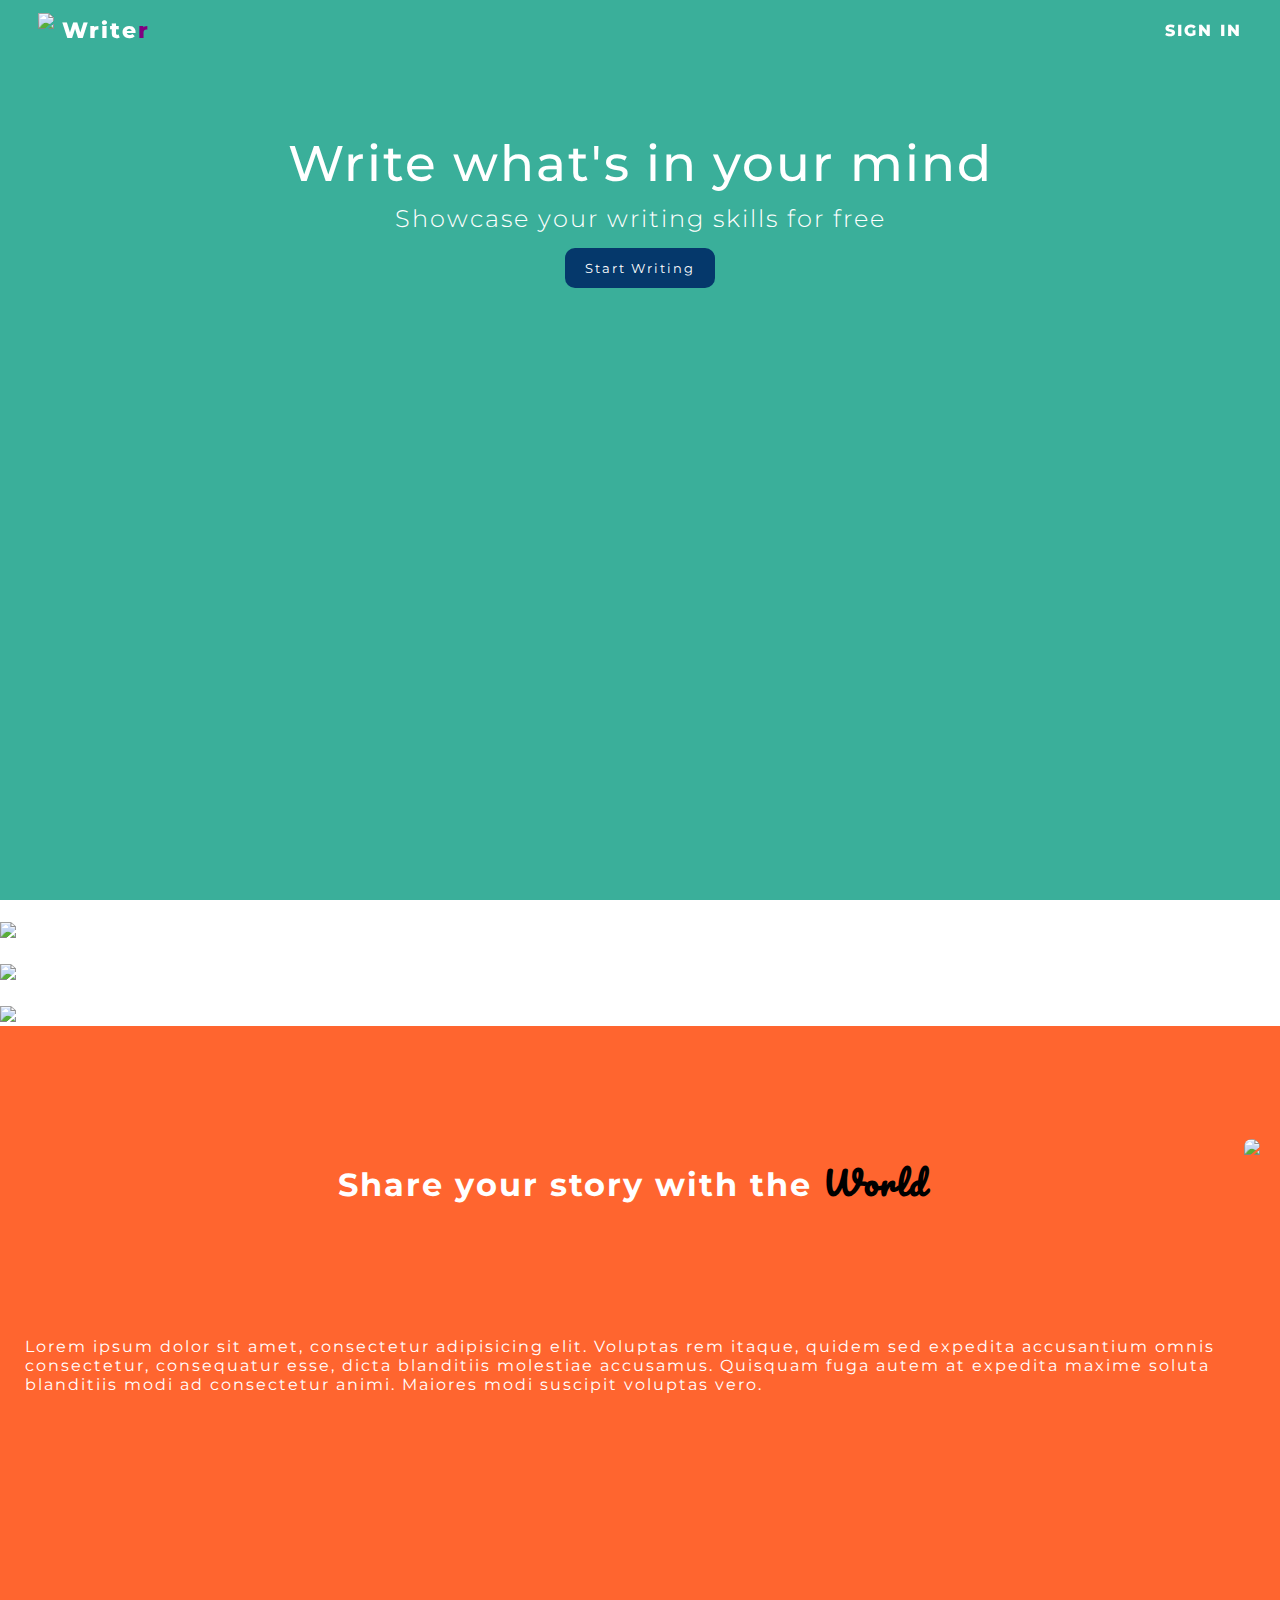
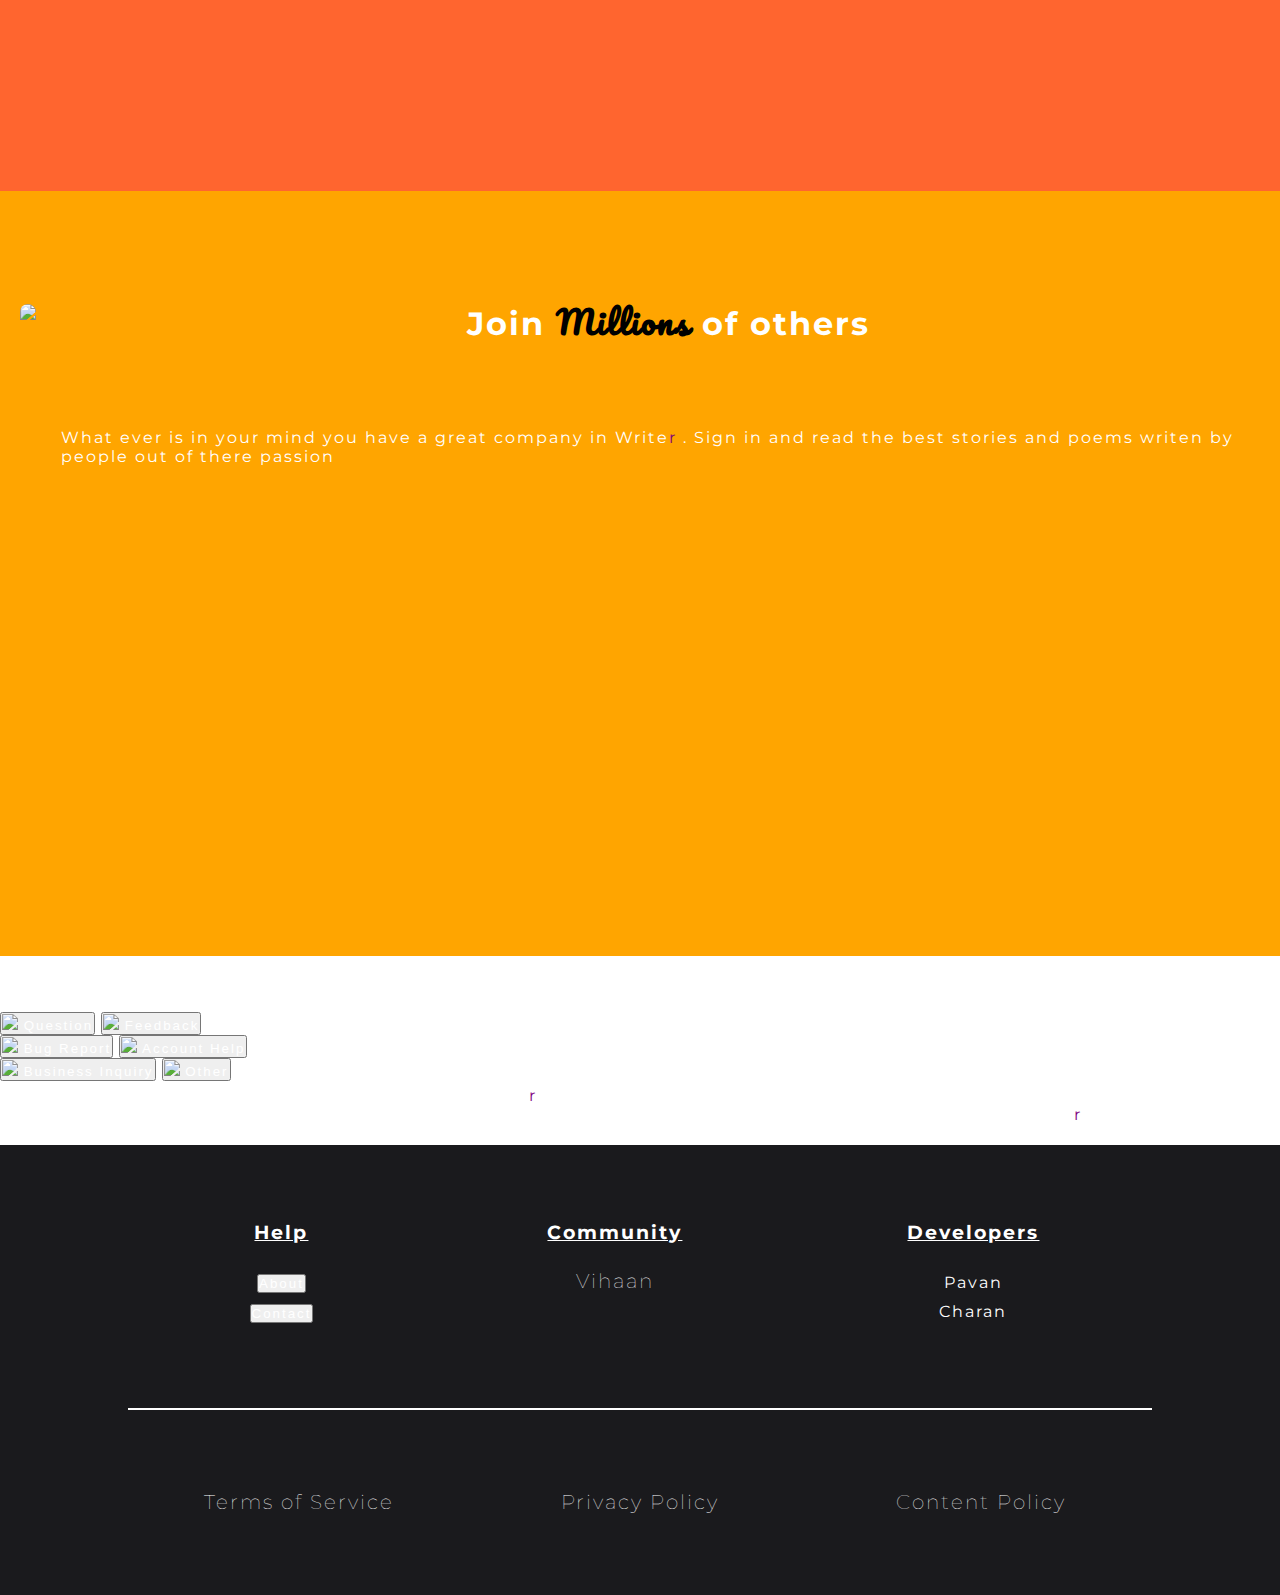
==== index.html @ f4272f6a "renamed file" ====
<!DOCTYPE html>
<html lang="en">
<head>
  <title>Writer-share your story</title>
  <link rel="icon" type="image/jpg" href="favicon.jpg"> 
  <link rel="stylesheet" href="home_style.css"> 
  <link rel="stylesheet" href="card.css">
  <link rel="stylesheet" href="popup.css">
</head>
<body>
    
      <!-- navbar -->
      <header>
        <div class="logo">
          <img src="images/favicon.jpg" class="icon"> 
          <a href="home.html" id="name">Write<span style="color:purple;">r</span></a>
        </div>
          <a href="form.html" id="btn_1">SIGN IN</a>
      </header >

    <div class="box" id="box1">
      <h1>Write what's in your mind</h1>
      <p>Showcase your writing skills for free</p>
      <button class="btn">Start Writing</button> 
    </div>
      
      <!--cards-->
    
      <div class="card" id="card1">
        <div class="card-head">
          <h3>Story</h3>
        </div>
        <div class="card-image">
          <img src="images/img1.jpg" class="img1 img_card"/>
        </div>
      </div>

      <div class="card" id="card2">
        <div class="card-head">
          <h3>Documentry</h3>
        </div>
        <div class="card-image">
          <img src="images/ducks.jpg" class="img_card"/>
        </div>
      </div>

      <div class="card" id="card3">
        <div class="card-head">
          <h3>Poem</h3>
        </div>
        <div class="card-image">
          <img src="images/mountain.jpg" class="img_card"/>
        </div>
      </div>
    
    <!--Website explaining-->
    
    <section class="covering">
      <div id="d1">
      <h1>Share your story with the <span class="style-font">World</span> </h1>
      <p>Lorem ipsum dolor sit amet, consectetur adipisicing elit. Voluptas rem itaque, quidem sed expedita accusantium omnis consectetur, consequatur esse, dicta blanditiis molestiae accusamus. Quisquam fuga autem at expedita maxime soluta blanditiis modi ad consectetur animi. Maiores modi suscipit voluptas vero.</p>
      </div>
      <div>
      <img src="images/world.jpg"/>
      </div>
    </section>
    <div class="covering something" >
      <div>
        <img id="com" src="images/community.jpeg"/>
      </div>
      <div id="d2">
        <h1>Join <span class="style-font">Millions</span> of others </h1>
        <p>What ever is in your mind you have a great company in Write<span style="color:purple;">r</span> . Sign in and read the best stories and poems writen by people out of there passion</p>
      </div>
        
    </div>

    <!--modal popups-->
    <div class="modal" id="modal-content">
      <div class="modal-header">
        <h2>Contact</h2>
      </div>
        <p>Feel free to send an email to pavan@gmail.com (the buttons below will open your default mailing option).</p>
      <div class="modal-body">
        <div class="row">
        <button class="modal-btn">
          <img src="images/question.svg" class="btn-icon"/>
          Question
        </button>
        <button class="modal-btn btn-l">
          <img src="images/chat-dots-fill.svg" class="btn-icon"/>
          Feedback
        </button>
      </div>
      <div class="row">
        <button class="modal-btn">
          <img src="images/bug-fill.svg" class="btn-icon"/>
          Bug Report
        </button>
        <button class="modal-btn btn-l">
          <img src="images/person-circle.svg" class="btn-icon"/>
          Account Help
        </button>
      </div>
      <div class="row">
        <button class="modal-btn">
          <img src="images/briefcase-fill.svg" class="btn-icon"/>
          Business Inquiry
        </button>
        <button class="modal-btn btn-l">
          <img src="images/three-dots.svg" class="btn-icon"/>
          Other
        </button>
      </div>
      </div>
    </div>
    <div class="modal" id="modal2">
      <p>This website is capable of accessing innovative write<span style="color:purple;">r</span>s and fascinated readers. This is 
        a platform where one's writings are locked forever, and accessable anytime and anywhere on fingertips.
        You can also follow your favourite write<span style="color:purple;">r</span>s. 
      </p>
      <h5>Come, fall in love with writing and reading!!!</h5> 
    </div>
    <div id="overlay"></div>

    <!--footer-->
    <footer class="footer">
      <div class="top" >
          <div class="col-1">
              <h3>Help</h3>
              <ul>
              <li><button id="modal-open" onclick="modalOpen2()">About</button></li>
              <li><button id="modal-open" onclick="modalOpen()">Contact</button></li>
              </ul>
          </div>
          <div class="col-2">
              <h3>Community</h3>
              <a href="https://youtu.be/9m9wzts_HA4" target="blank">Vihaan</a>
          </div>
          <div class="col-3">
              <h3>Developers</h3>
              <ul>
                <li>Pavan</li>
                <li>Charan</li>
              </ul>
          </div>
      </div>
      <hr>
      <div class="col-4">
          <ul>
              <li class="order"><a href="https://policies.google.com/terms?hl=en-US" target="blank">Terms of Service</a></li>
              <li class="order"><a href="https://policies.google.com/privacy?hl=en-US" target="blank">Privacy Policy</a></li>
              <li class="order"><a href=""> Content Policy</a></li>
          </ul>
      </div>
  </footer>
    <script lang="javascript" type="text/javascript" src="script.js"></script>
</body>
</html>
---- home_style.css ----
@import url('https://fonts.googleapis.com/css2?family=Indie+Flower&family=Montserrat:wght@500&family=Poppins&family=Roboto:wght@500&family=Pacifico&display=swap');
*{
    padding:0px; 
    margin:0px; 
    box-sizing:border-box; 
    font-family:"Montserrat" sans-serif;  
    color:#fff; 
    letter-spacing:2px; 
}

/* first look */ 
.icon{
    height:35px; 
}
.logo{
    display:flex; 
    align-items:center; 
}

.logo a {
    letter-spacing: 2px;
    color:#fff;  
    font-size:22px; 
    padding-left:8px; 
}
.logo, #name{
    cursor:none; 
}
a{
    font-family:"Montserrat", sans-serif; 
    font-weight:800; 
    font-size:16px; 
    color:#fff; 
    text-decoration:none; 
}

header {
    display:flex; 
    position:fixed; 
    height:60px; 
    width:100%;   
    justify-content:space-between; 
    align-items:center; 
    padding:30px 3%;
    z-index:100; 
}
header.sticky{
    padding:30px 3%; 
    background:#fff;  
}
header.sticky a{
    color:#000; 
}

header.sticky .logo a{
    color:#000; 
}

.box{
    background-color:#3AAF9A;
    height:100vh; 
    display:flex; 
    text-align:center; 
    align-items:center; 
    flex-direction:column; 
    padding:10%;  
}

.box h1 {
    font-size:50px; 
    font-weight:500; 
}
.box p {
    font-size:24px;  
    font-weight:300; 
}
.box h1,p{
    font-family:"Montserrat" ; 
    padding:5px; 
}
#btn_1{
    padding-left:10px; 
    transition:ease; 
}
#btn_1:hover{
    background-color: #E8A87C;
    padding:10px; 
    border-radius:10px; 
}
.covering{
    position:relative; 
    width:100%; 
    height:85vh; 
    background-size:cover; 
    background-color:#FF652F; 
}
.covering,.something, .section{
    z-index:10; 
}
.other{
    background:#3AAFA9; 
    height:85vh; 
}


.something{
    background:orange; 
    height:85vh; 
}

/*button */ 
.btn{
    font-family:"Montserrat";
    font-weight:300px; 
    background:#05386B;
    color:#fff; 
    width: auto;
    border:none; 
    height:40px;
    border-radius:10px; 
    margin:10px; 
    padding:5px 20px; 
    transition-duration: 50sec; 
    cursor:pointer; 
}
.btn:hover{
    background:#E8A87C;
    color:#000; 
}

/*covering*/
.style-font{
    font-family:"Pacifico"; 
    color:#000;
}
.covering{
    display:flex; 
}
.covering div {
    display:flex; 
    align-items: center;
}
#d1{
    justify-content:left;
    margin-top:10%; 
    margin-left:20px; 
    display:flex; 
    flex-direction:column; 
    align-items:center;         
}
#d2{
    justify-content:left;
    margin-top:8%; 
    margin-left:20px; 
    display:flex; 
    flex-direction:column; 
    align-items:center;         
}
#d2 h1{
    margin-bottom:6%; 
}


.covering h1{
    font-family:"Montserrat" ;
    margin-bottom:10%; 
}
.covering p{
    letter-spacing: 2px;
}
.covering  img{
    margin-right:20px; 
    height:60vh; 
    border-radius:10px; 
}

#com{
    margin-right:0px; 
    margin-left:20px; 
    height:60vh; 
}


/* footer stylling*/ 
.footer{ 
    padding:3% 0; 
    margin:0px; 
    display:flex; 
    flex-direction:column; 
    align-items:center; 
    justify-content:space-around; 
    height:50vh; 
    background:#1A1A1D;
    color: #fff;
    font-family:"Montserrat";
}

.footer div {
    text-align: center;
}

.top{
    display: flex;
    text-align: center;
    width:80%;
    justify-content: space-around;
}
.top h3{
    text-decoration-line:underline;
    margin-bottom:20px; 
}
.col-2,.col-3,.col-1{
    display:flex;
    flex-direction:column;
    align-items:center; 
    transition:0.3s ease; 
}

.col-3 ul li a,.col-1 ul li a {
    letter-spacing:2px; 
}
.col-3 ul,.col-1 ul{
    list-style:none;
    padding:4px;  
    cursor:pointer;
    transition:.7s ease; 
}

hr{
    width: 80%;
    border: 0.1px solid #fff;
    color:red; 
}

.col-4{
    width:80%; 
}
.col-4 ul{
    cursor:pointer;
    display:flex; 
}
.col-3 ul li,.col-1 ul li,.col-4 ul li,.col-2 a{
    padding:5px; 
    transition:0.3s ease; 
}
.col-1 ul li a:hover,.col-4 ul li a:hover{
    color:#2A9DF4;
}
.col-4 ul li:hover,.col-1 ul li:hover,.col-3 ul li:hover,.col-2 a:hover{
    color:#2A9DF4; 
    transform:scale(1.3); 
    -webkit-transform:scale(1.3); 
    -ms-transform:scale(1.3); 
}

.order{
   list-style-type: none;
   text-align: center;
   padding-left: 20px;
   width:80%;
}
.col-4 ul li a{
    font-size:20px;
    font-weight:50;
}

.col-2 a,.col-1 a{
    font-size:20px;
    font-weight:50; 
}

/* custom scroll bar */
::-webkit-scrollbar{
    display:float; 
    width:0.45em; 
}

::-webkit-scrollbar-track{
    background: #323437; 
}

::-webkit-scrollbar-thumb{
    background:#D1D0C599; 
    border-radius:10px; 
    border:solid; 
    border-width:2px; 
    border-color:#323437;  
}
::-webkit-scrollbar-thumb:hover{
    background:#D1D0C5; 
}
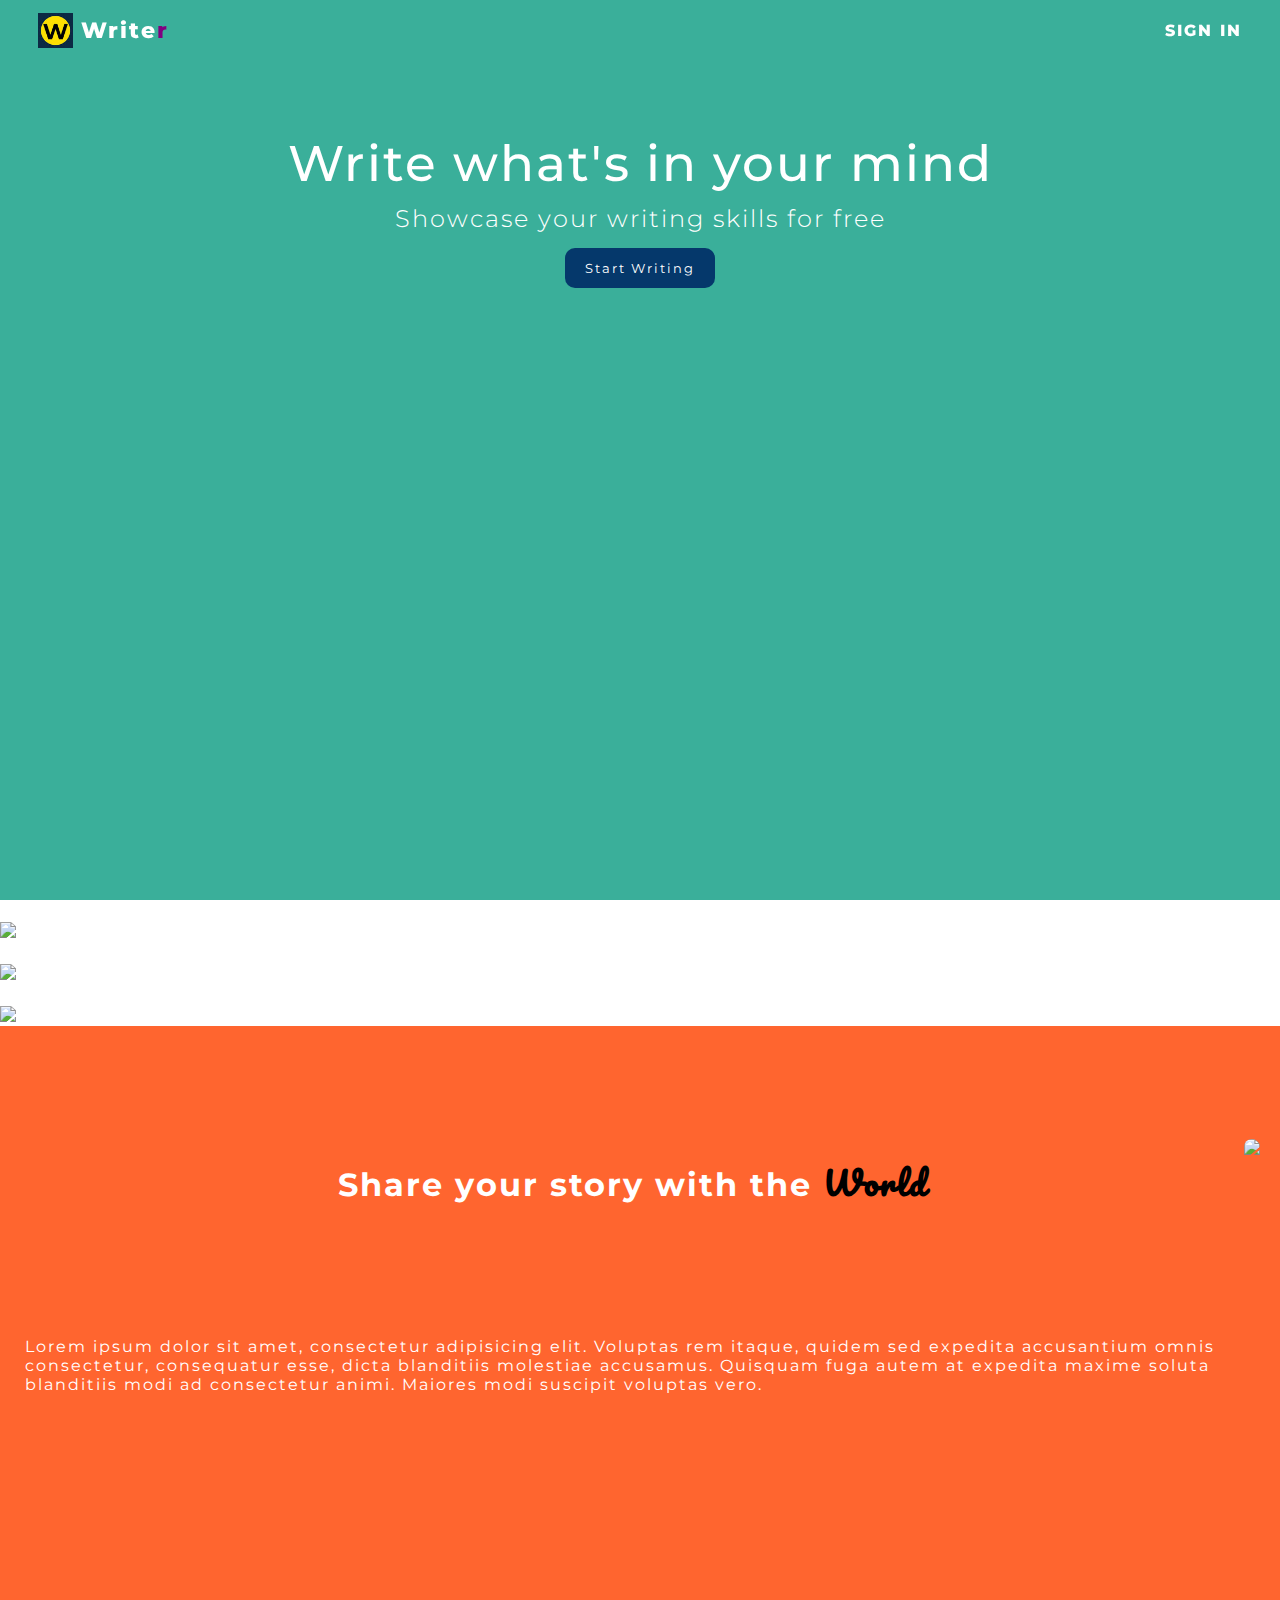
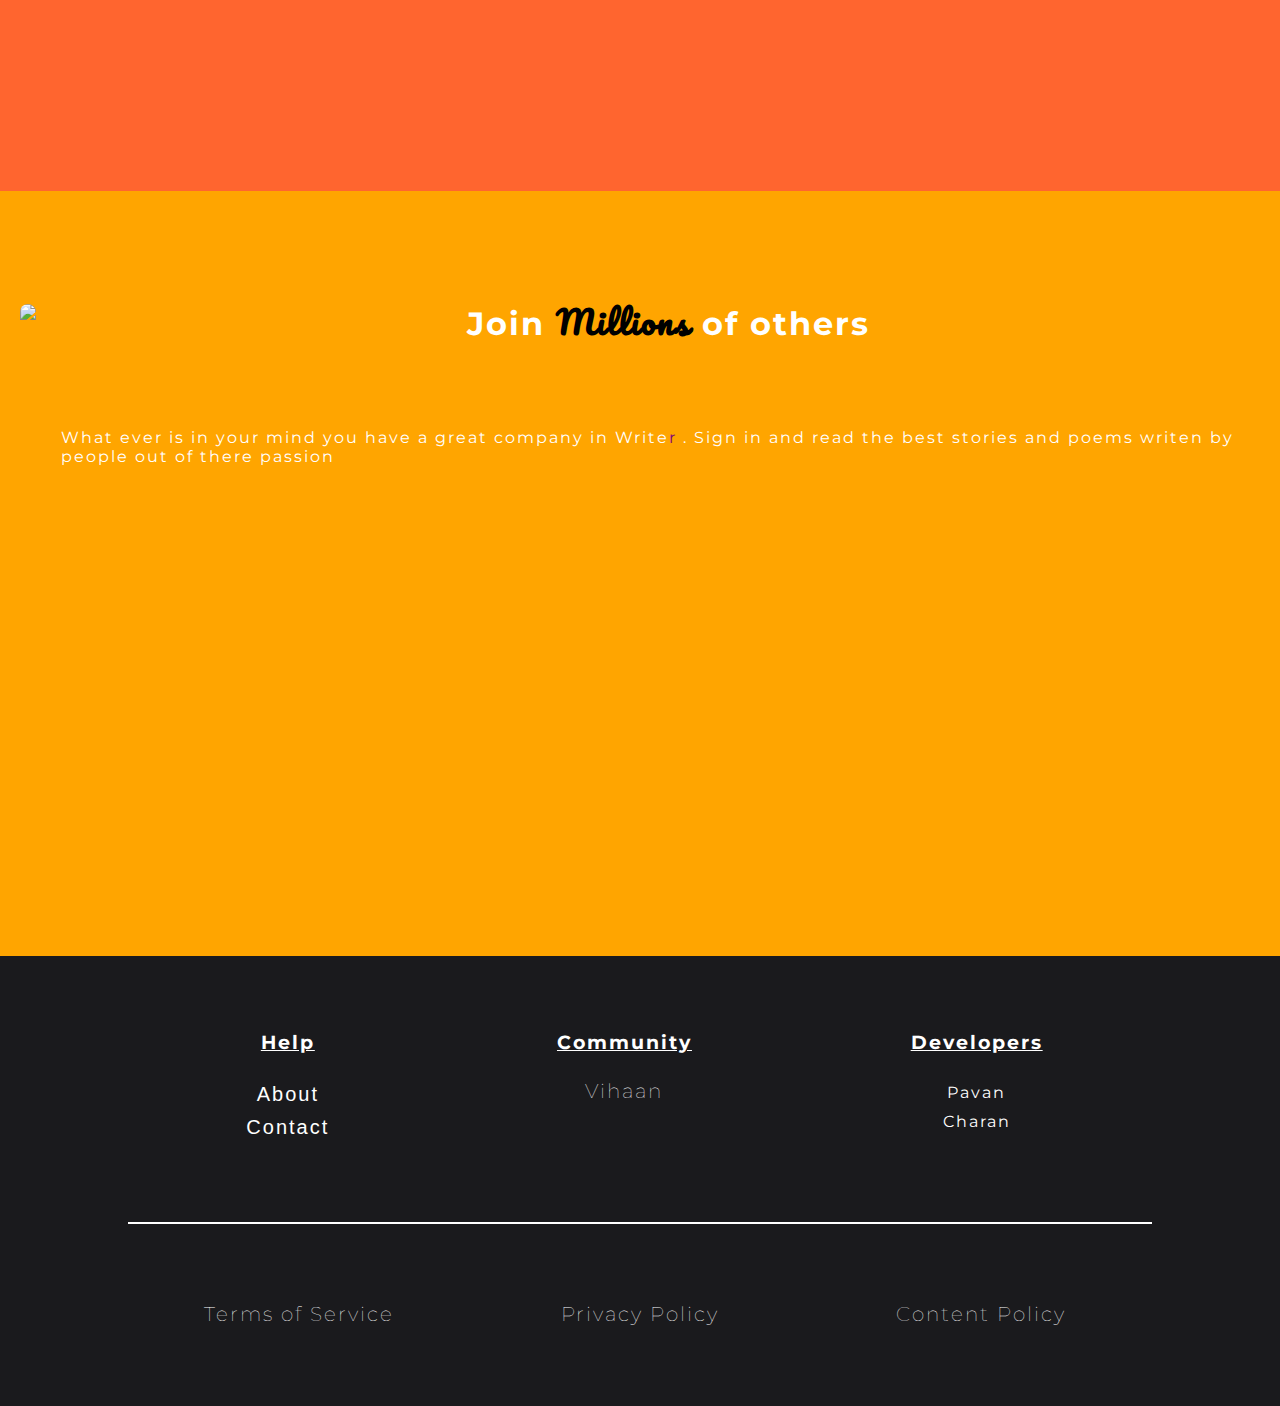
==== commit 0f6da22d: "added few things" ====
--- a/index.html
+++ b/index.html
@@ -13,7 +13,7 @@
       <header>
         <div class="logo">
           <img src="images/favicon.jpg" class="icon"> 
-          <a href="home.html" id="name">Write<span style="color:purple;">r</span></a>
+          <a href="index.html" id="name">Write<span style="color:purple;">r</span></a>
         </div>
           <a href="form.html" id="btn_1">SIGN IN</a>
       </header >
@@ -80,10 +80,10 @@
       <div class="modal-header">
         <h2>Contact</h2>
       </div>
-        <p>Feel free to send an email to pavan@gmail.com (the buttons below will open your default mailing option).</p>
-      <div class="modal-body">
+        <p>Feel free to send an email to suhaskalagotla5@gmail.com (the buttons below will open your default mailing option).</p>
+      <div class="modal-body"data-modal>
         <div class="row">
-        <button class="modal-btn">
+        <button class="modal-btn"data-modal-button>
           <img src="images/question.svg" class="btn-icon"/>
           Question
         </button>
--- a/home_style.css
+++ b/home_style.css
@@ -36,7 +36,7 @@
 
 header {
     display:flex; 
-    position:fixed; 
+    position:fixed;     
     height:60px; 
     width:100%;   
     justify-content:space-between; 
--- a/popup.css
+++ b/popup.css
@@ -0,0 +1,112 @@
+.modal{
+    position:fixed; 
+    top:50%; 
+    left:50%; 
+    transform:translate(-50%,-50%) scale(0); 
+    transition:200ms ease; 
+    border:none; 
+    border-radius:10px;  
+    border-radius:10px; 
+    z-index:10000; 
+    background-color:#323437;
+    width:55%; 
+    height:auto;  
+    padding:20px; 
+}
+.modal.active{
+    transform:translate(-50%,-50%) scale(1);
+}
+.modal-header{
+    padding:10px; 
+}
+.modal p{
+    padding-left:10px; 
+    font-size:16px; 
+    color:#D1D0C5; 
+}
+.modal-header h2{
+    font-family:Arial, Helvetica, sans-serif; 
+    color:#646669; 
+    font-weight:10; 
+}
+.modal-body{
+    margin-top:30px; 
+    display:grid; 
+    padding:10px; 
+}
+.row{
+    display:flex; 
+}
+.modal-btn{
+    cursor:pointer;
+    border:none; 
+    display:flex;
+    justify-content:left;   
+    align-items: center;
+    border-radius:10px; 
+    width:45%; 
+    height:60px; 
+    background-color:#2C2E31;
+}
+.modal-btn:hover{
+    background-color:#D1D0C5; 
+    color:#323437; 
+}
+.btn-l{
+    margin-left:7%;
+    margin-bottom:10px; 
+}
+.btn-icon{
+    height:30px; 
+    filter: invert(83%) sepia(1%) saturate(1310%) hue-rotate(18deg) brightness(105%) contrast(84%);
+    margin:20px; 
+}
+.btn-icon:hover{
+    filter: invert(10%) sepia(0%) saturate(5586%) hue-rotate(283deg) brightness(87%) contrast(77%);
+}
+.color-cha{
+    filter: invert(10%) sepia(0%) saturate(5586%) hue-rotate(283deg) brightness(87%) contrast(77%);
+}
+
+#overlay{
+    z-index:1000; 
+    transition:200ms ease; 
+    opacity:0; 
+    position:fixed; 
+    top:0; 
+    bottom:0; 
+    right:0; 
+    left:0; 
+    background-color:rgba(0,0,0,.7);
+    pointer-events:none;
+}
+
+#overlay.active{
+    opacity:1; 
+    pointer-events:all; 
+}
+
+#modal-open{
+    background-color: #1A1A1D;
+    border:none; 
+    font-weight:50; 
+    font-size:20px; 
+}
+#modal-open:hover{
+    color:#2A9DF4;
+    cursor:pointer; 
+}
+
+#modal2 p{
+    font-size:30px; 
+    font-weight:50; 
+}
+#modal2 h5{
+    font-family:"Montserrat";
+    font-size:35px;
+    text-align:center;
+    color:#646669;
+}
+.btn-icon[data-active]{
+    filter: invert(10%) sepia(0%) saturate(5586%) hue-rotate(283deg) brightness(87%) contrast(77%);
+}